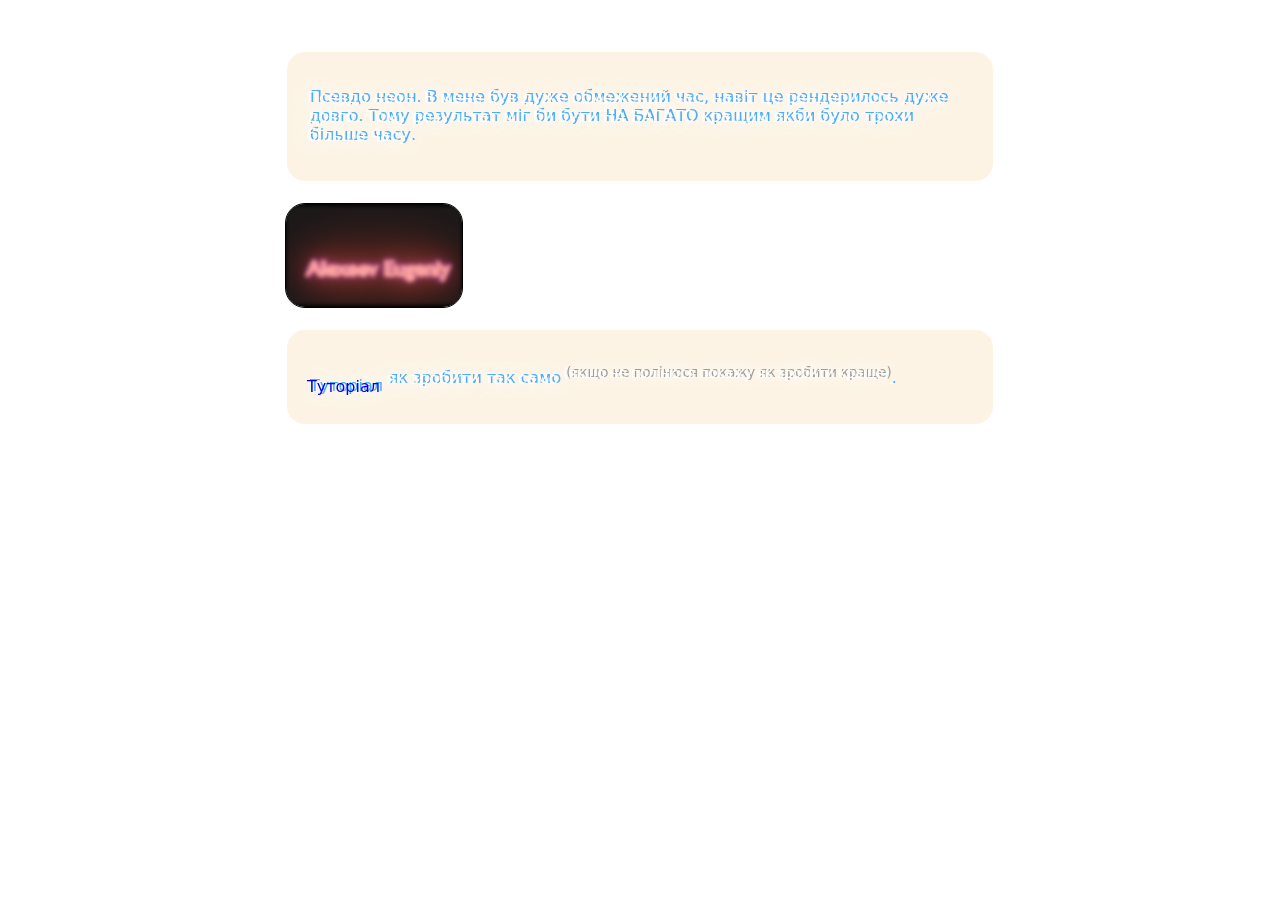
==== index.html @ afc08152 "little changes" ====
<!DOCTYPE html>
<html lang="uk">
<head>
    <meta charset="UTF-8">
    <meta name="viewport" content="width=device-width, initial-scale=1.0">
    <title>Blender</title>
    <link rel="stylesheet" href="grid.css">
    <link rel="stylesheet" href="style.css">
</head>
<body>
    <video id="alpha_video" autoplay muted loop class="background-video">
        <source src="./video/neon/Untitled.mov" type="video/mp4">
    </video>
    <div class="border-div ">
        <video id="video-container" autoplay muted loop class="border col-12">
            <source src="./video/neon/0001-0400.webm"  type="video/webm">
        </video>
                        
            <div id="content-for-text" class="content-for-text">
        
        
                <video autoplay muted loop class="background-video">
                    <source src="./video/neon/Untitled.mov" type="video/mp4">
                </video>
        
                <div class="text col-12">
                    <p>Псевдо неон. В мене був дуже обмежений час, навіт це рендерилось дуже довго. Тому результат міг би бути НА БАГАТО кращим якби було трохи більше часу.</p>
                </div>
                <div id="content" class="content col-3">
                    <div id="remove_class" class="video col-12 ">
                        <video id="video1" class="play_video" src="./video/neon/NeonMe.mov" muted></video>
                    </div>
                </div>
                <div class="text just-for-more-space col-12">
                    <a href="./NEON(pseudo. p.s. bad quality)/tutorial.html">Туторіал</a>
                    <p> як зробити так само <sup>(якщо не полінюся покажу як зробити краще)</sup>.</p>
                </div>
            </div>
        

    </div>
    <!-- <div class="container-gpt">
        <div class="video-container">
            <video id="video-container" class="video-with-alpha" autoplay muted loop>
                <source src="./path/to/your/video_with_alpha.webm" type="video/webm">
            </video>
        </div>
        <div class="other-content">
            <div class="block-1">
        
                <video id="alpha_video" autoplay muted loop class="background-video">
                    <source src="./video/neon/Untitled.mov" type="video/mp4">
                </video>
                <div id="mini-block" class="mini-block">
                    <video id="alpha_video" autoplay muted loop class="video-with-alpha col-12">
                            <source src="./video/neon/0001-0400.webm"  type="video/webm">
                        </video>
                    <div class="container">
                        
                        <div id="content-for-text" class="content-for-text">
                    
                    
                            <video autoplay muted loop class="background-video">
                                <source src="./video/neon/Untitled.mov" type="video/mp4">
                            </video>
                    
                            <div class="text col-12">
                                <p>Псевдо неон. В мене був дуже обмежений час, навіт це рендерилось дуже довго. Тому результат міг би бути НА БАГАТО кращим якби було трохи більше часу.</p>
                            </div>
                            <div id="content" class="content col-3">
                                <div id="remove_class" class="video col-12 ">
                                    <video id="video1" class="play_video" src="./video/neon/NeonMe.mov" muted></video>
                                </div>
                            </div>
                            <div class="text just-for-more-space col-12">
                                <a href="./NEON(pseudo. p.s. bad quality)/tutorial.html">Туторіал</a>
                                <p> як зробити так само <sup>(якщо не полінюся покажу як зробити краще)</sup>.</p>
                            </div>
                        </div>
                    
                    </div>
                </div>
            </div>
        </div>
    </div> -->
    

    <script src="./script.js"></script>
</body>
</html>
---- grid.css ----
body{
    margin:0px;
}
video{
    max-width: 100%;
}
img{
    max-width: 100%;
}
.container{
    width: 70%;
    margin: auto;
}
.row{
    display: flex;
    flex-wrap: wrap;
    margin-left: -10px;
    margin-right: -10px;
}
/* .row > *{
    padding-left: 10px;
    padding-right: 10px;
} */
*{
    /* padding та border не впливають на розмір єлемента(йдуть в середину) */
    box-sizing:border-box;
}
.col-1{
    width: calc(1*100%/12);
}
.col-2{
    width: calc(2*100%/12);
}
.col-3{
    width: calc(3*100%/12);
}
.col-4{
    width: calc(4*100%/12)
}
.col-5{
    width: calc(5*100%/12)
}
.col-6{
    width: calc(6*100%/12)
}
.col-7{
    width: calc(7*100%/12)
}
.col-8{
    width: calc(8*100%/12)
}
.col-9{
    width: calc(9*100%/12)
}
.col-10{
    width: calc(10*100%/12)
}
.col-11{
    width: calc(11*100%/12)
}
.col-12{
    width: calc(12*100%/12)
}
@media screen and (max-width: 600px) {
    .container{
        width: 100%;

    }
}
---- style.css ----
html{
    overflow-x: hidden;
}
body{
    max-height: 100%;
    overflow:auto;
    overflow-x: hidden;
    position: relative;
    background-repeat: no-repeat;
    background-size: cover;
}
body > .background-video{
    height: 120%;
    filter: blur(20px);

}
.mini-block{
    position: relative;
}
.content-for-text {
    display: block;
    height: auto;
    overflow: hidden;
    
}

.background-video {
    position: absolute;
    top: 50%;
    left: 50%;
    width: 100%;
    height: 100%;
    object-fit: cover;
    transform: translate(-50%, -50%);
    z-index: -1; /* Помещает видео за контент */
}
.container{
    backdrop-filter: blur(10px);
}
header{
    margin: 100px;
}

.play_video{
    pointer-events: none;
    height: 100%;
    filter: blur(2px);
    transition: all 0.4s;
}
/* video:hover{ */
/* } */

/* .content-for-text{
    z-index: 10;
    box-shadow: 3px -1px 20px 6px #ffffff, inset -2px -2px 20px 8px #944141, 0px 1px 2px #0027ff; */
    /* padding: 20px; */
    /* border-radius: 0px; */
    /* border: 2px saddlebrown solid; */
    /* height: 1000px;
}  */
.text{
    text-shadow: 3px -1px 0px #49acfe, 1px 0px 20px white, 1px 0px 16px rgb(255, 255, 255);   
    color: white;
    font-family: system-ui, -apple-system, BlinkMacSystemFont, 'Segoe UI', Roboto, Oxygen, Ubuntu, Cantarell, 'Open Sans', 'Helvetica Neue', sans-serif;
    padding: 20px;
    backdrop-filter: blur(4px);
    background-color: rgba(245, 222, 179, 0.349);
    /* font-size:; */
    display: flex;
    border: 2px white solid;
    border-radius: 20px;
    position: relative;
    z-index: 10;
}
.content{
    box-shadow: inset 0px 0px 10px 15px black;    
    margin-top: 20px;
    display: flex;
    height: auto;
    border-radius: 20px;
    overflow: hidden;
    border: 1px black solid;
    z-index: 100;
    position: relative;
    
}
.content:hover{
    box-shadow: inset 0px 0px 10px 0px rgba(0, 0, 0, 0);
    border: 1px rgba(0, 0, 0, 0) solid;
    overflow:visible;
    /* backdrop-filter: opacity(100%); */
}
.video{
    /* position: absolute; */
    /* box-shadow: 0px 0px 10px red; */
    /* border: 1px red solid; */
    transition: all .2s ease-in;
    z-index: 1;

}
.content:hover .video{
    
    transform: translate(150%, 0%);
}

.content:hover .play_video{
    filter: blur(0px);
    transform: scale(2.5,2.5);
}
.text > a{
    z-index: 100;
    padding-top: 27px;
    padding-right: 6px;
}
.just-for-more-space{
    margin-top: 20px;
}
a{

    text-decoration: none;
}
sup{
    filter: grayscale(100%);
}

@media screen and (max-width: 1000px) {
    /* .text{
        font-size: 20px; */
    .text > a{
        padding-top: 24px;
        padding-right: 6px;
    }
}
@media screen and (max-width: 600px) {
    .content-for-text{
        padding: 0;
    }
}
/* .block-1{
    position: relative;
    padding:50px;
}
.container-gpt {
    position: relative;
    width: 100%;
    height: 100%;
}

.video-container {
    position: absolute;
    top: 50%;
    left: 50%;
    transform: translate(-50%, 50%);
    display: flex;
    justify-content: center;
    align-items: center;
    width: 100%;
    height: 100%;
    pointer-events: none; /* Чтобы не мешало остальным дивам 
} */

/* .video-with-alpha {
    transform: scale(100%);
    /* margin-top: -79px; */

    /* top: -150px; 
    position: absolute;
    box-sizing: border-box;
    width: 1200px;
    max-width: 100%;
    max-height: 100%;
    width: auto;
    
    z-index: 10;
}

.other-content {
    position: relative;
    /* z-index: 1; 
    pointer-events: auto;
} */
.border-div{
    margin: auto;
    margin-top: 50px;
    /* display: flex; */
    width: 710px;
    height: 398px;
    /* max-width: 80%; */
    position: relative;
    margin-bottom: 40px;

}
.border{
    top: 0px;

    transform: scale(1.478, 1.4);
    max-width: 100%;

    z-index: 1;
    position: absolute;
}
@media screen and (max-width: 1000px){
    #video-container{
        display: none;
    }
    .border-div{
        height: 663px;
    }
    .border{
        top: 132px;
        transform: scale(1.478, 2.32);
    }
}
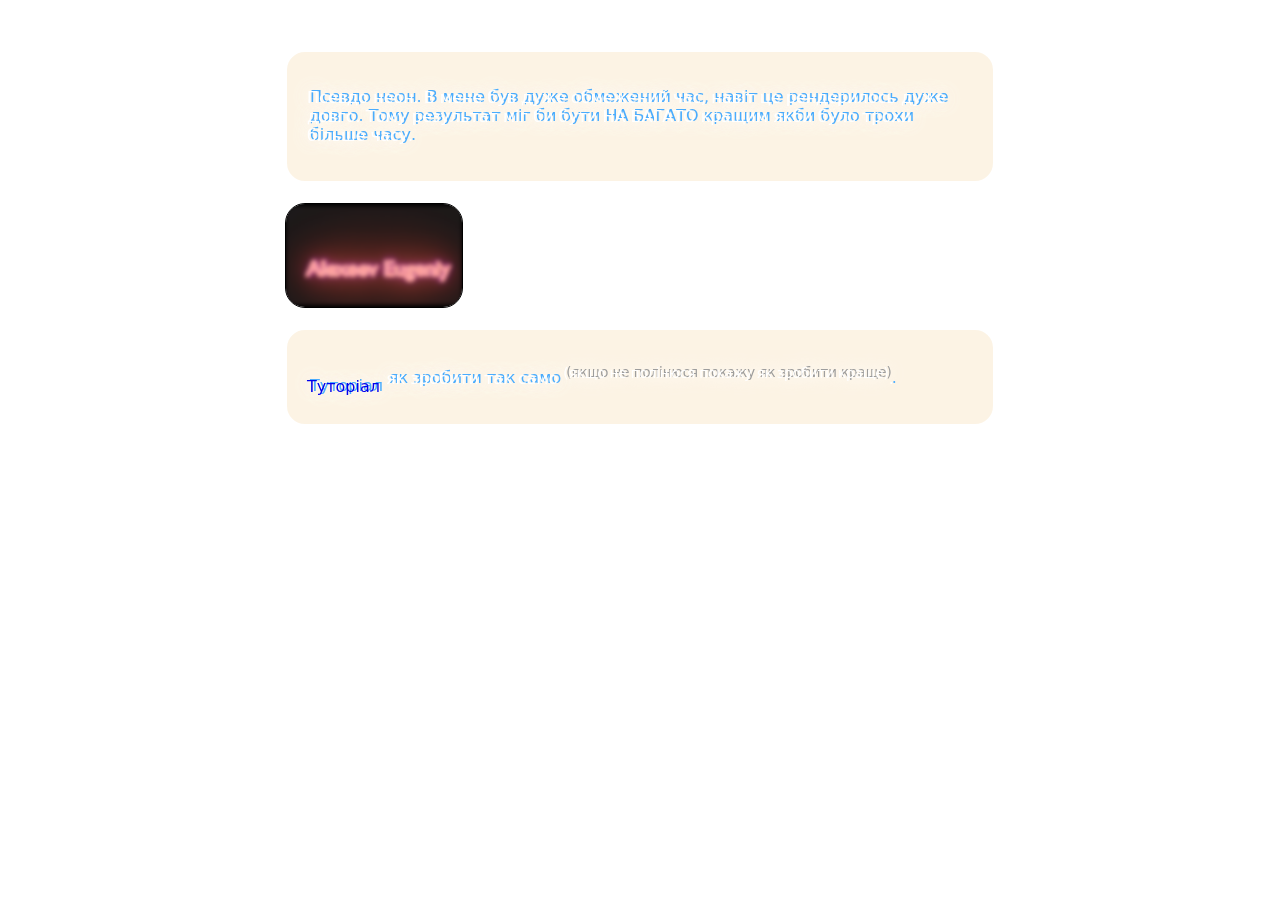
==== commit 18f54dd3: "little changes" ====
--- a/index.html
+++ b/index.html
@@ -8,7 +8,7 @@
     <link rel="stylesheet" href="style.css">
 </head>
 <body>
-    <video id="alpha_video" autoplay muted loop class="background-video">
+    <video id="alpha_video" autoplay muted loop class="background-video col-12">
         <source src="./video/neon/Untitled.mov" type="video/mp4">
     </video>
     <div class="border-div ">
--- a/style.css
+++ b/style.css
@@ -1,10 +1,6 @@
-html{
-    overflow-x: hidden;
-}
+
 body{
     max-height: 100%;
-    overflow:auto;
-    overflow-x: hidden;
     position: relative;
     background-repeat: no-repeat;
     background-size: cover;
@@ -136,6 +132,15 @@
         padding: 0;
     }
 }
+@media screen and (max-width: 710px){
+    #alpha_video{
+        position: absolute;
+        width: 100%;
+    }
+}
+@midia screen and (min-width: 1300px){
+    
+}
 /* .block-1{
     position: relative;
     padding:50px;
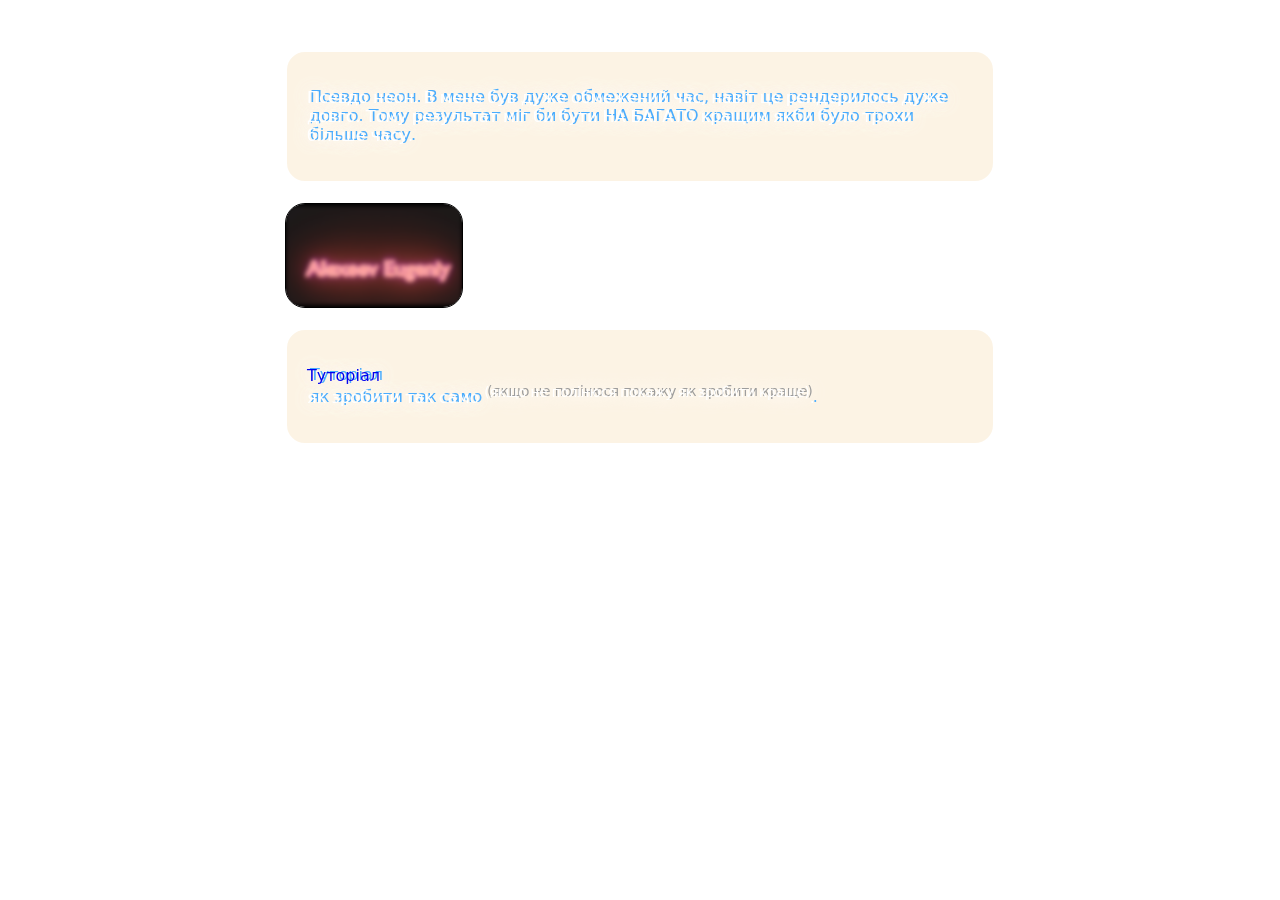
==== commit 16be2c68: "little changes" ====
--- a/index.html
+++ b/index.html
@@ -8,36 +8,41 @@
     <link rel="stylesheet" href="style.css">
 </head>
 <body>
-    <video id="alpha_video" autoplay muted loop class="background-video col-12">
-        <source src="./video/neon/Untitled.mov" type="video/mp4">
-    </video>
-    <div class="border-div ">
-        <video id="video-container" autoplay muted loop class="border col-12">
-            <source src="./video/neon/0001-0400.webm"  type="video/webm">
+    <div class="block-1">
+        <video id="alpha_video" autoplay muted loop class="background-video col-12">
+            <source src="./video/neon/Untitled.mov" type="video/mp4">
         </video>
-                        
-            <div id="content-for-text" class="content-for-text">
+        <div class="border-div ">
+            <video id="video-container" autoplay muted loop class="border col-12">
+                <source src="./video/neon/0001-0400.webm"  type="video/webm">
+            </video>
+        
+                <div id="content-for-text" class="content-for-text">
         
         
-                <video autoplay muted loop class="background-video">
-                    <source src="./video/neon/Untitled.mov" type="video/mp4">
-                </video>
+                    <video autoplay muted loop class="background-video">
+                        <source src="./video/neon/Untitled.mov" type="video/mp4">
+                    </video>
         
-                <div class="text col-12">
-                    <p>Псевдо неон. В мене був дуже обмежений час, навіт це рендерилось дуже довго. Тому результат міг би бути НА БАГАТО кращим якби було трохи більше часу.</p>
-                </div>
-                <div id="content" class="content col-3">
-                    <div id="remove_class" class="video col-12 ">
-                        <video id="video1" class="play_video" src="./video/neon/NeonMe.mov" muted></video>
+                    <div class="text col-12">
+                        <p>Псевдо неон. В мене був дуже обмежений час, навіт це рендерилось дуже довго. Тому результат міг би бути НА БАГАТО кращим якби було трохи більше часу.</p>
+                    </div>
+                    <div id="content" class="content col-3">
+                        <div id="remove_class" class="video col-12 ">
+                            <video id="video1" class="play_video" src="./video/neon/NeonMe.mov" muted></video>
+                        </div>
+                    </div>
+                    <div class="text just-for-more-space col-12">
+        
+                        <p><a href="./NEON(pseudo. p.s. bad quality)/tutorial.html">Туторіал</a> як зробити так само <sup>(якщо не полінюся покажу як зробити краще)</sup>.</p>
                     </div>
                 </div>
-                <div class="text just-for-more-space col-12">
-                    <a href="./NEON(pseudo. p.s. bad quality)/tutorial.html">Туторіал</a>
-                    <p> як зробити так само <sup>(якщо не полінюся покажу як зробити краще)</sup>.</p>
-                </div>
-            </div>
+        </div>
+    </div>
+    <div class="block-2">
+        <div>
         
-
+        </div>
     </div>
     <!-- <div class="container-gpt">
         <div class="video-container">
--- a/style.css
+++ b/style.css
@@ -5,8 +5,8 @@
     background-repeat: no-repeat;
     background-size: cover;
 }
-body > .background-video{
-    height: 120%;
+.block-1 > .background-video{
+    height: 200%;
     filter: blur(20px);
 
 }
@@ -98,14 +98,18 @@
     
     transform: translate(150%, 0%);
 }
-
+.content:hover .text{
+    z-index: 1;
+}
 .content:hover .play_video{
     filter: blur(0px);
     transform: scale(2.5,2.5);
 }
-.text > a{
+p > a{
     z-index: 100;
-    padding-top: 27px;
+    display: flex;
+    align-items: center;
+    /* padding-top: 27px; */
     padding-right: 6px;
 }
 .just-for-more-space{
@@ -138,9 +142,7 @@
         width: 100%;
     }
 }
-@midia screen and (min-width: 1300px){
-    
-}
+
 /* .block-1{
     position: relative;
     padding:50px;
@@ -185,6 +187,7 @@
     pointer-events: auto;
 } */
 .border-div{
+
     margin: auto;
     margin-top: 50px;
     /* display: flex; */
@@ -215,4 +218,13 @@
         top: 132px;
         transform: scale(1.478, 2.32);
     }
+}
+@media screen and (min-width: 1400px){
+    .border-div{
+        width: 1100px;
+        height:620px;
+    }
+    .text{
+        font-size: 30px;
+    }
 }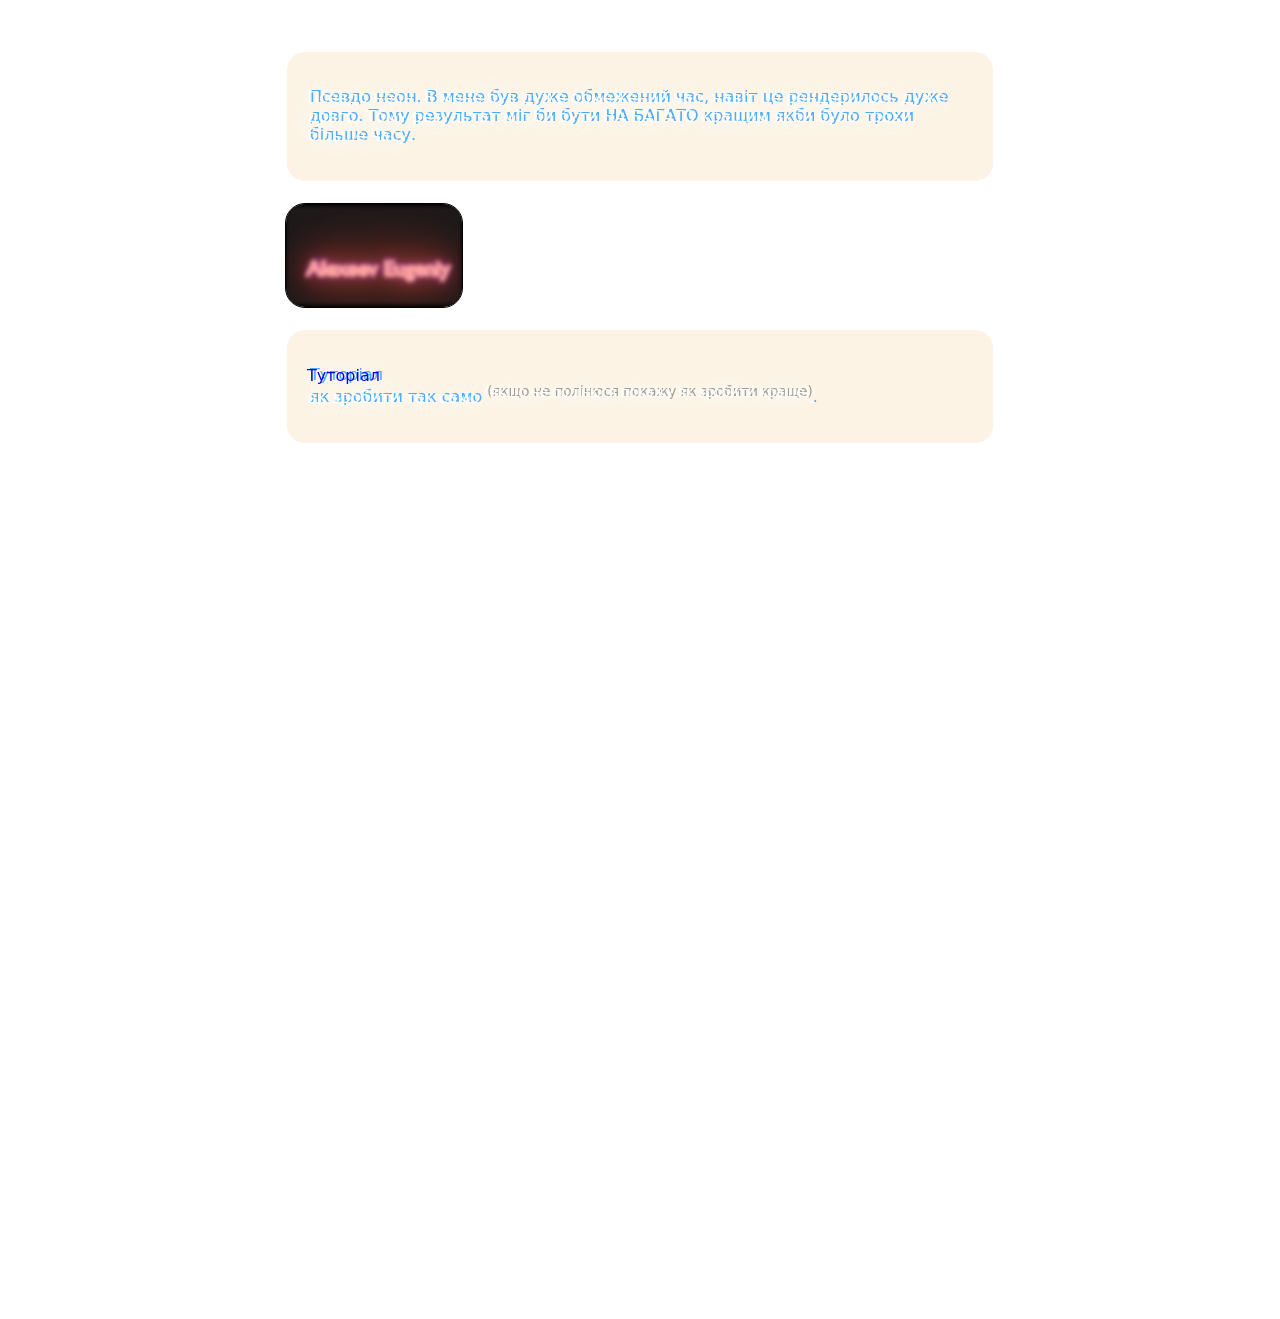
==== commit f90501c1: "excelent:3" ====
--- a/index.html
+++ b/index.html
@@ -40,8 +40,10 @@
         </div>
     </div>
     <div class="block-2">
-        <div>
-        
+        <div class="border-div ">
+            <video id="video-container2" autoplay muted loop class="border col-12">
+                <source src="./video/neon/untitled2.png0001-0400.webm"  type="video/webm">
+            </video>
         </div>
     </div>
     <!-- <div class="container-gpt">
--- a/style.css
+++ b/style.css
@@ -227,4 +227,7 @@
     .text{
         font-size: 30px;
     }
+}
+.block-2{
+    position: relative;
 }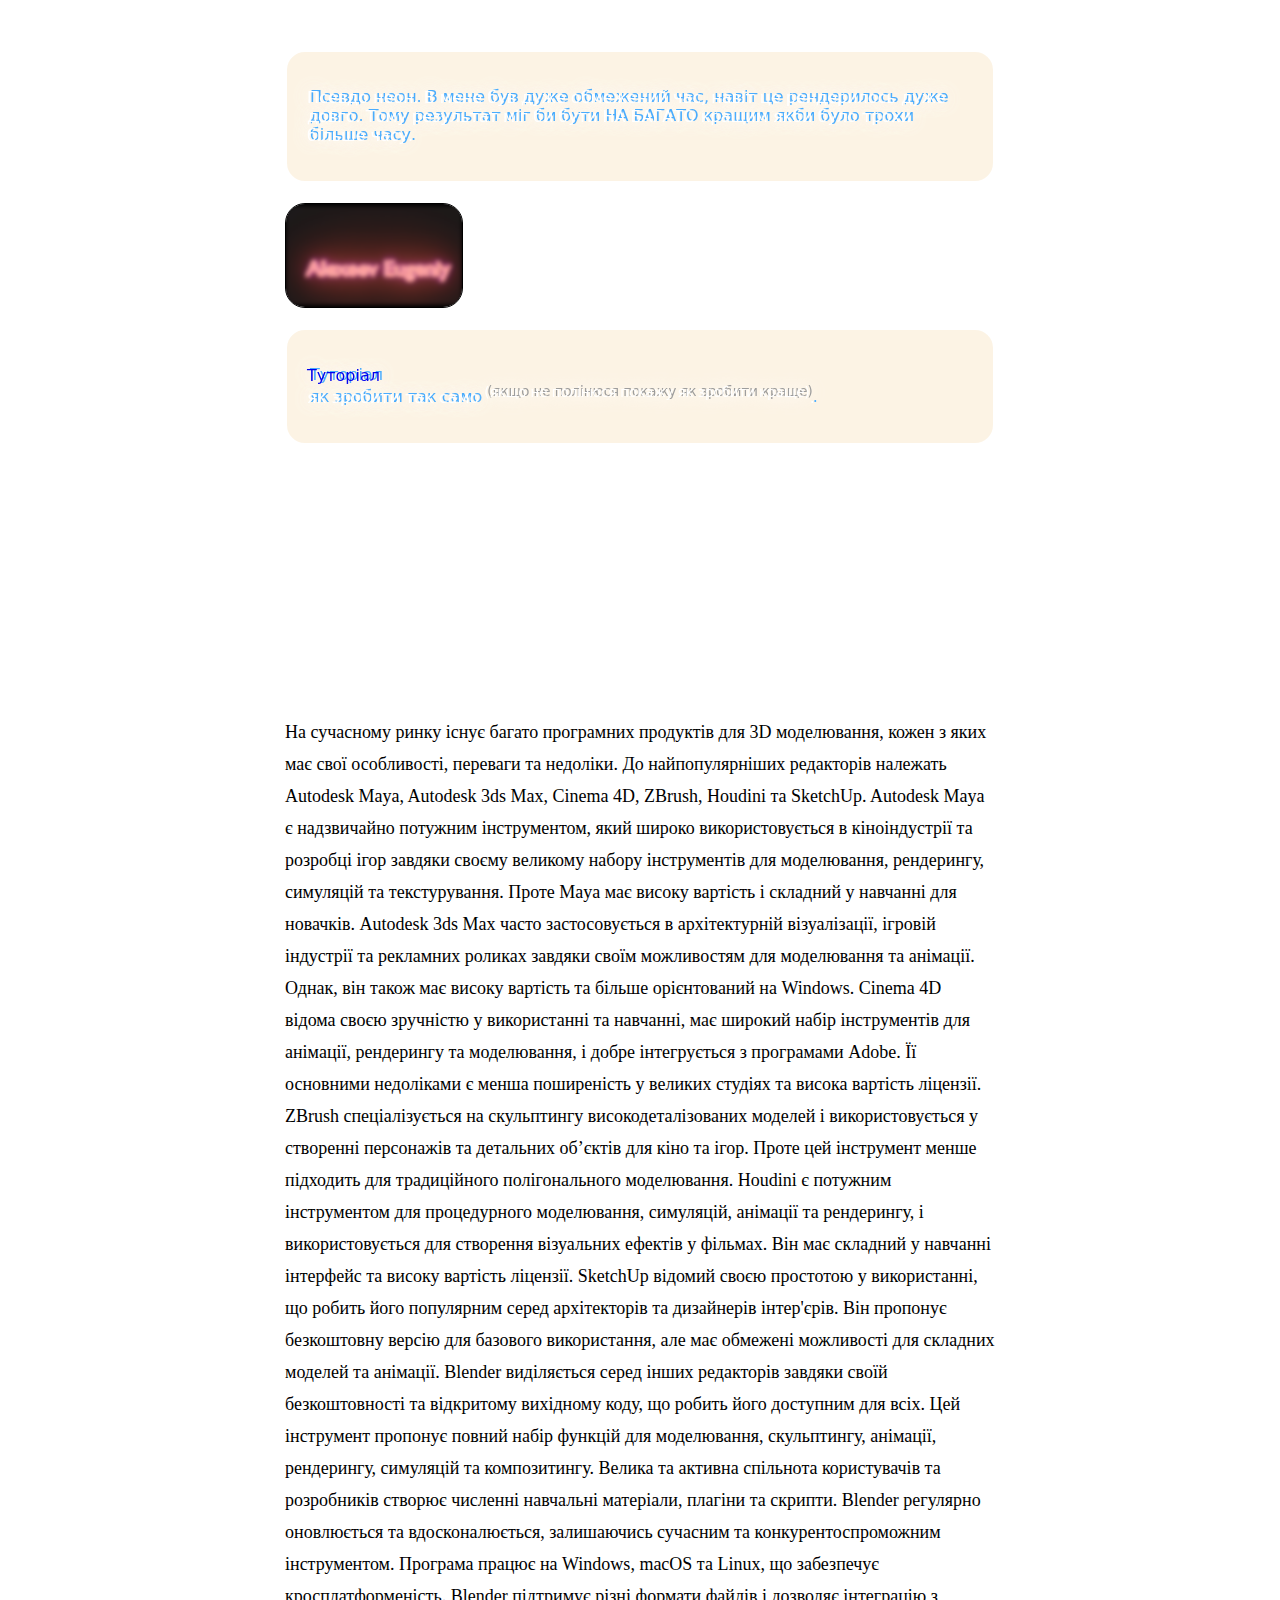
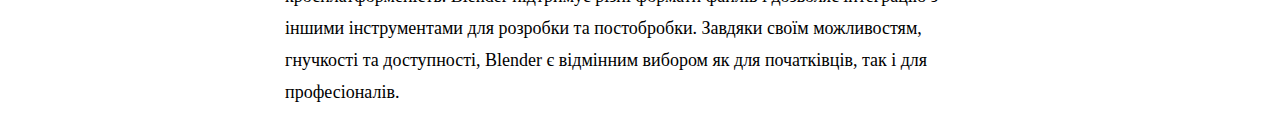
==== commit 9a8dc690: "not bad" ====
--- a/index.html
+++ b/index.html
@@ -4,19 +4,20 @@
     <meta charset="UTF-8">
     <meta name="viewport" content="width=device-width, initial-scale=1.0">
     <title>Blender</title>
+    <link rel="stylesheet" href="https://cdnjs.cloudflare.com/ajax/libs/font-awesome/6.5.2/css/all.min.css" integrity="sha512-SnH5WK+bZxgPHs44uWIX+LLJAJ9/2PkPKZ5QiAj6Ta86w+fsb2TkcmfRyVX3pBnMFcV7oQPJkl9QevSCWr3W6A==" crossorigin="anonymous" referrerpolicy="no-referrer" />
     <link rel="stylesheet" href="grid.css">
     <link rel="stylesheet" href="style.css">
 </head>
 <body>
     <div class="block-1">
-        <video id="alpha_video" autoplay muted loop class="background-video col-12">
+        <video id="alpha_video" autoplay muted loop class="background-video ">
             <source src="./video/neon/Untitled.mov" type="video/mp4">
         </video>
         <div class="border-div ">
             <video id="video-container" autoplay muted loop class="border col-12">
                 <source src="./video/neon/0001-0400.webm"  type="video/webm">
             </video>
-        
+            
                 <div id="content-for-text" class="content-for-text">
         
         
@@ -41,10 +42,25 @@
     </div>
     <div class="block-2">
         <div class="border-div ">
-            <video id="video-container2" autoplay muted loop class="border col-12">
+            <div class="content_text">
+                <p class="paragraph2">На сучасному ринку існує багато програмних продуктів для 3D моделювання, кожен з яких має свої особливості, переваги та недоліки. До найпопулярніших редакторів належать Autodesk Maya, Autodesk 3ds Max, Cinema 4D, ZBrush, Houdini та SketchUp. Autodesk Maya є надзвичайно потужним інструментом, який широко використовується в кіноіндустрії та розробці ігор завдяки своєму великому набору інструментів для моделювання, рендерингу, симуляцій та текстурування. Проте Maya має високу вартість і складний у навчанні для новачків.
+    
+                    Autodesk 3ds Max часто застосовується в архітектурній візуалізації, ігровій індустрії та рекламних роликах завдяки своїм можливостям для моделювання та анімації. Однак, він також має високу вартість та більше орієнтований на Windows. Cinema 4D відома своєю зручністю у використанні та навчанні, має широкий набір інструментів для анімації, рендерингу та моделювання, і добре інтегрується з програмами Adobe. Її основними недоліками є менша поширеність у великих студіях та висока вартість ліцензії.
+                    
+                    ZBrush спеціалізується на скульптингу високодеталізованих моделей і використовується у створенні персонажів та детальних об’єктів для кіно та ігор. Проте цей інструмент менше підходить для традиційного полігонального моделювання. Houdini є потужним інструментом для процедурного моделювання, симуляцій, анімації та рендерингу, і використовується для створення візуальних ефектів у фільмах. Він має складний у навчанні інтерфейс та високу вартість ліцензії.
+                    
+                    SketchUp відомий своєю простотою у використанні, що робить його популярним серед архітекторів та дизайнерів інтер'єрів. Він пропонує безкоштовну версію для базового використання, але має обмежені можливості для складних моделей та анімації.
+                    
+                    Blender виділяється серед інших редакторів завдяки своїй безкоштовності та відкритому вихідному коду, що робить його доступним для всіх. Цей інструмент пропонує повний набір функцій для моделювання, скульптингу, анімації, рендерингу, симуляцій та композитингу. Велика та активна спільнота користувачів та розробників створює численні навчальні матеріали, плагіни та скрипти. Blender регулярно оновлюється та вдосконалюється, залишаючись сучасним та конкурентоспроможним інструментом. Програма працює на Windows, macOS та Linux, що забезпечує кросплатформеність. Blender підтримує різні формати файлів і дозволяє інтеграцію з іншими інструментами для розробки та постобробки. Завдяки своїм можливостям, гнучкості та доступності, Blender є відмінним вибором як для початківців, так і для професіоналів.</p>
+            </div>
+            <video id="video-container2" autoplay muted loop class="border2">
                 <source src="./video/neon/untitled2.png0001-0400.webm"  type="video/webm">
             </video>
         </div>
+        
+    </div>
+    <div id="icon_pause" class="icon_pause">
+        <i class="fa-solid fa-circle-play"></i>
     </div>
     <!-- <div class="container-gpt">
         <div class="video-container">
--- a/style.css
+++ b/style.css
@@ -6,7 +6,7 @@
     background-size: cover;
 }
 .block-1 > .background-video{
-    height: 200%;
+    height: 130%;
     filter: blur(20px);
 
 }
@@ -95,6 +95,7 @@
 
 }
 .content:hover .video{
+    /* z-index: 100; */
     
     transform: translate(150%, 0%);
 }
@@ -186,8 +187,12 @@
     /* z-index: 1; 
     pointer-events: auto;
 } */
+.block-1{
+    max-width: 100%;
+    display: inline;
+}
 .border-div{
-
+    
     margin: auto;
     margin-top: 50px;
     /* display: flex; */
@@ -201,7 +206,7 @@
 .border{
     top: 0px;
 
-    transform: scale(1.478, 1.4);
+    transform: scale(1.475, 1.4);
     max-width: 100%;
 
     z-index: 1;
@@ -229,5 +234,37 @@
     }
 }
 .block-2{
-    position: relative;
+    /* border: 1px white solid;
+    backdrop-filter: blur(20px); */
+    margin-top: 250px;
+    position: relative;
+}
+.border2{
+    left: 20px;
+    top: 0px;
+    max-width: 100%;
+    transform: scale(1.32, 1.4);
+
+    z-index: 1;
+    position: absolute;
+}
+.content_text{
+    padding: 10px, 20px,;
+    max-width: 100%;
+    display: flex;
+}
+.paragraph2{
+    line-height: 32px;
+    font-size: large;
+}
+.icon_pause{
+    color: wheat;
+    font-size: calc(12*100%/3);
+    position: fixed;
+    bottom: 30px;
+    right: 80px;
+}
+.icon_pause:hover{
+    cursor: pointer;
+    color: #49acfe;
 }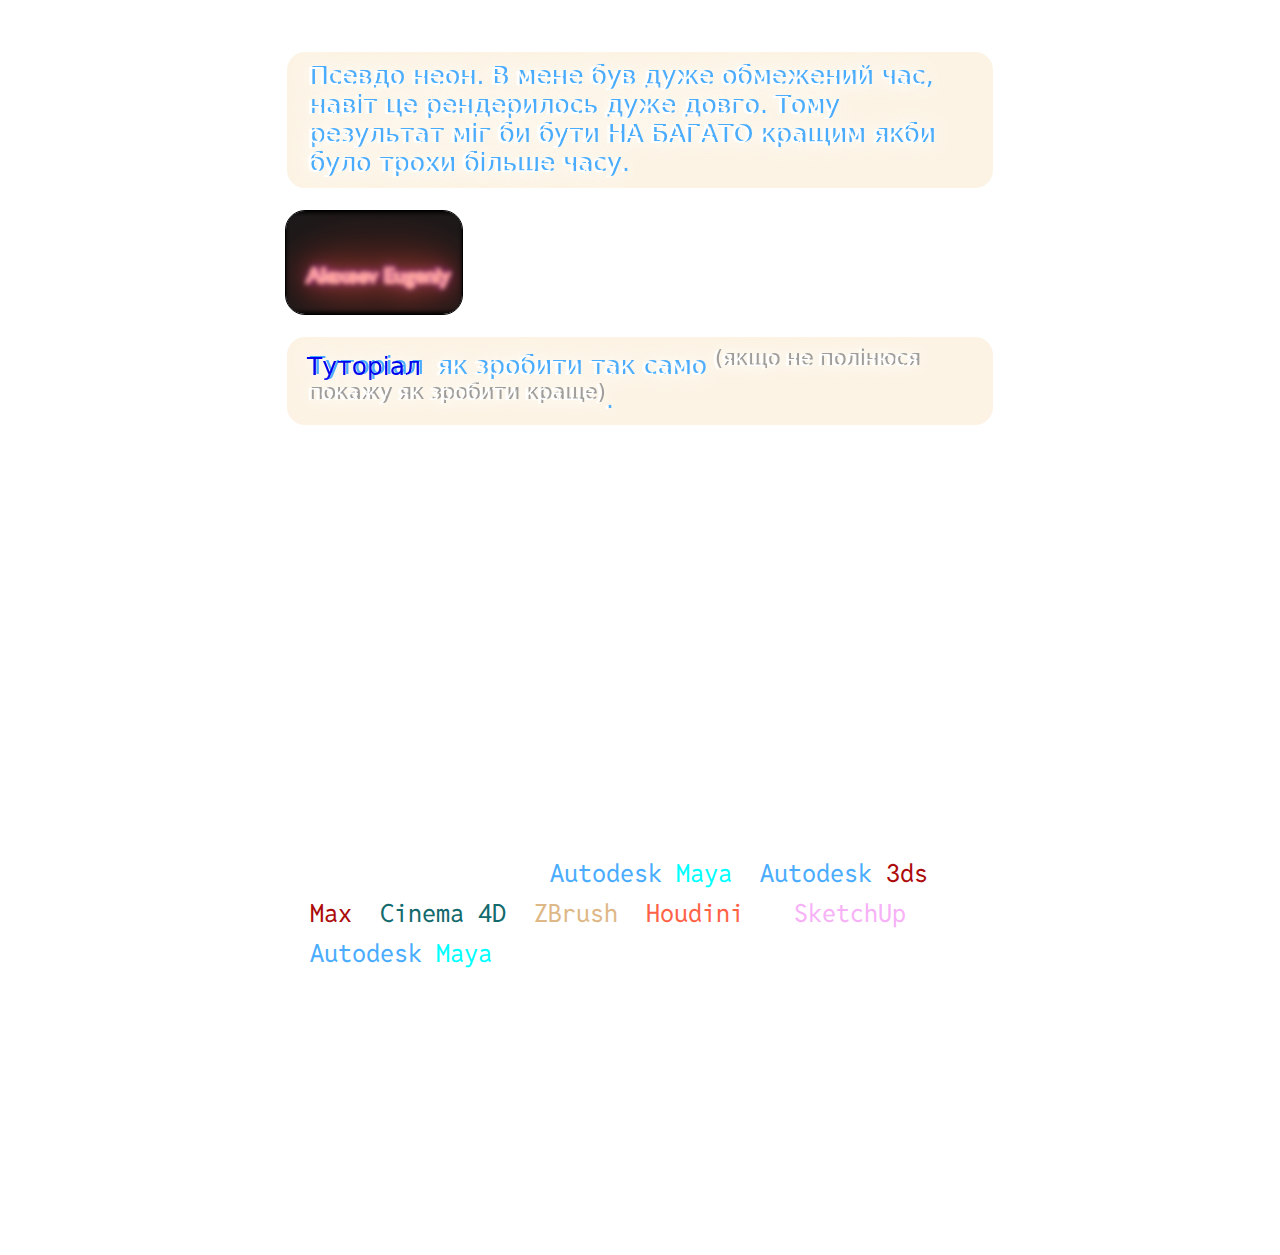
==== commit 594ee3c6: "ready maybe" ====
--- a/index.html
+++ b/index.html
@@ -4,6 +4,9 @@
     <meta charset="UTF-8">
     <meta name="viewport" content="width=device-width, initial-scale=1.0">
     <title>Blender</title>
+    <link rel="preconnect" href="https://fonts.googleapis.com">
+<link rel="preconnect" href="https://fonts.gstatic.com" crossorigin>
+<link href="https://fonts.googleapis.com/css2?family=Reddit+Mono:wght@600&display=swap" rel="stylesheet">
     <link rel="stylesheet" href="https://cdnjs.cloudflare.com/ajax/libs/font-awesome/6.5.2/css/all.min.css" integrity="sha512-SnH5WK+bZxgPHs44uWIX+LLJAJ9/2PkPKZ5QiAj6Ta86w+fsb2TkcmfRyVX3pBnMFcV7oQPJkl9QevSCWr3W6A==" crossorigin="anonymous" referrerpolicy="no-referrer" />
     <link rel="stylesheet" href="grid.css">
     <link rel="stylesheet" href="style.css">
@@ -13,7 +16,7 @@
         <video id="alpha_video" autoplay muted loop class="background-video ">
             <source src="./video/neon/Untitled.mov" type="video/mp4">
         </video>
-        <div class="border-div ">
+        <div id="del_div2" class="border-div ">
             <video id="video-container" autoplay muted loop class="border col-12">
                 <source src="./video/neon/0001-0400.webm"  type="video/webm">
             </video>
@@ -34,24 +37,24 @@
                         </div>
                     </div>
                     <div class="text just-for-more-space col-12">
-        
-                        <p><a href="./NEON(pseudo. p.s. bad quality)/tutorial.html">Туторіал</a> як зробити так само <sup>(якщо не полінюся покажу як зробити краще)</sup>.</p>
+                        <p><a class="tutorial" href="./NEON/tutorial.html">Туторіал</a>  як зробити так само <sup>(якщо не полінюся покажу як зробити краще)</sup>.</p>
                     </div>
                 </div>
         </div>
     </div>
     <div class="block-2">
-        <div class="border-div ">
+        <div id="del_div" class="border-div2">
             <div class="content_text">
-                <p class="paragraph2">На сучасному ринку існує багато програмних продуктів для 3D моделювання, кожен з яких має свої особливості, переваги та недоліки. До найпопулярніших редакторів належать Autodesk Maya, Autodesk 3ds Max, Cinema 4D, ZBrush, Houdini та SketchUp. Autodesk Maya є надзвичайно потужним інструментом, який широко використовується в кіноіндустрії та розробці ігор завдяки своєму великому набору інструментів для моделювання, рендерингу, симуляцій та текстурування. Проте Maya має високу вартість і складний у навчанні для новачків.
+                <p class="paragraph2">На сучасному ринку існує багато програмних продуктів для 3D моделювання, кожен з яких має свої особливості, переваги та недоліки. До найпопулярніших редакторів належать <span class="autodesk">Autodesk</span> <span class="maya">Maya</span>, <span class="autodesk">Autodesk</span> <span class="max">3ds Max</span>, <span class="cinema">Cinema 4D</span>, <span class="brush">ZBrush</span>, <span class="houdini">Houdini</span> та <span class="sketch">SketchUp</span>. <span class="autodesk">Autodesk</span> <span class="maya">Maya</span> є надзвичайно потужним інструментом, який широко використовується в кіноіндустрії та розробці ігор завдяки своєму великому набору інструментів для моделювання, рендерингу, симуляцій та текстурування. Проте <span class="maya">Maya</span> має високу вартість і складний у навчанні для новачків.
     
-                    Autodesk 3ds Max часто застосовується в архітектурній візуалізації, ігровій індустрії та рекламних роликах завдяки своїм можливостям для моделювання та анімації. Однак, він також має високу вартість та більше орієнтований на Windows. Cinema 4D відома своєю зручністю у використанні та навчанні, має широкий набір інструментів для анімації, рендерингу та моделювання, і добре інтегрується з програмами Adobe. Її основними недоліками є менша поширеність у великих студіях та висока вартість ліцензії.
+                    <span class="autodesk">Autodesk</span> <span class="max">3ds Max</span> часто застосовується в архітектурній візуалізації, ігровій індустрії та рекламних роликах завдяки своїм можливостям для моделювання та анімації. Однак, він також має високу вартість та більше орієнтований на Windows. <span class="cinema">Cinema 4D</span> відома своєю зручністю у використанні та навчанні, має широкий набір інструментів для анімації, рендерингу та моделювання, і добре інтегрується з програмами Adobe. Її основними недоліками є менша поширеність у великих студіях та висока вартість ліцензії.
                     
-                    ZBrush спеціалізується на скульптингу високодеталізованих моделей і використовується у створенні персонажів та детальних об’єктів для кіно та ігор. Проте цей інструмент менше підходить для традиційного полігонального моделювання. Houdini є потужним інструментом для процедурного моделювання, симуляцій, анімації та рендерингу, і використовується для створення візуальних ефектів у фільмах. Він має складний у навчанні інтерфейс та високу вартість ліцензії.
+                    <span class="brush">ZBrush</span> спеціалізується на скульптингу високодеталізованих моделей і використовується у створенні персонажів та детальних об’єктів для кіно та ігор. Проте цей інструмент менше підходить для традиційного полігонального моделювання. <span class="houdini">Houdini</span> є потужним інструментом для процедурного моделювання, симуляцій, анімації та рендерингу, і використовується для створення візуальних ефектів у фільмах. Він має складний у навчанні інтерфейс та високу вартість ліцензії.
                     
-                    SketchUp відомий своєю простотою у використанні, що робить його популярним серед архітекторів та дизайнерів інтер'єрів. Він пропонує безкоштовну версію для базового використання, але має обмежені можливості для складних моделей та анімації.
+                    <span class="sketch">SketchUp</span> відомий своєю простотою у використанні, що робить його популярним серед архітекторів та дизайнерів інтер'єрів. Він пропонує безкоштовну версію для базового використання, але має обмежені можливості для складних моделей та анімації.
                     
-                    Blender виділяється серед інших редакторів завдяки своїй безкоштовності та відкритому вихідному коду, що робить його доступним для всіх. Цей інструмент пропонує повний набір функцій для моделювання, скульптингу, анімації, рендерингу, симуляцій та композитингу. Велика та активна спільнота користувачів та розробників створює численні навчальні матеріали, плагіни та скрипти. Blender регулярно оновлюється та вдосконалюється, залишаючись сучасним та конкурентоспроможним інструментом. Програма працює на Windows, macOS та Linux, що забезпечує кросплатформеність. Blender підтримує різні формати файлів і дозволяє інтеграцію з іншими інструментами для розробки та постобробки. Завдяки своїм можливостям, гнучкості та доступності, Blender є відмінним вибором як для початківців, так і для професіоналів.</p>
+                    <span class="blender">Blender</span> виділяється серед інших редакторів завдяки своїй безкоштовності та відкритому вихідному коду, що робить його доступним для всіх. Цей інструмент пропонує повний набір функцій для моделювання, скульптингу, анімації, рендерингу, симуляцій та композитингу. Велика та активна спільнота користувачів та розробників створює численні навчальні матеріали, плагіни та скрипти. <span class="blender">Blender</span> регулярно оновлюється та вдосконалюється, залишаючись сучасним та конкурентоспроможним інструментом. Програма працює на Windows, macOS та Linux, що забезпечує кросплатформеність. <span class="blender">Blender</span> підтримує різні формати файлів і дозволяє інтеграцію з іншими інструментами для розробки та постобробки. Завдяки своїм можливостям, гнучкості та доступності, <span class="blender">Blender</span> є відмінним вибором як для початківців, так і для професіоналів.
+                </p>
             </div>
             <video id="video-container2" autoplay muted loop class="border2">
                 <source src="./video/neon/untitled2.png0001-0400.webm"  type="video/webm">
--- a/style.css
+++ b/style.css
@@ -6,6 +6,7 @@
     background-size: cover;
 }
 .block-1 > .background-video{
+    max-width: 100%;
     height: 130%;
     filter: blur(20px);
 
@@ -33,9 +34,7 @@
 .container{
     backdrop-filter: blur(10px);
 }
-header{
-    margin: 100px;
-}
+
 
 .play_video{
     pointer-events: none;
@@ -58,16 +57,17 @@
     text-shadow: 3px -1px 0px #49acfe, 1px 0px 20px white, 1px 0px 16px rgb(255, 255, 255);   
     color: white;
     font-family: system-ui, -apple-system, BlinkMacSystemFont, 'Segoe UI', Roboto, Oxygen, Ubuntu, Cantarell, 'Open Sans', 'Helvetica Neue', sans-serif;
-    padding: 20px;
+    padding: 10px 20px;
     backdrop-filter: blur(4px);
     background-color: rgba(245, 222, 179, 0.349);
-    /* font-size:; */
+    font-size: 25px;
     display: flex;
     border: 2px white solid;
     border-radius: 20px;
     position: relative;
     z-index: 10;
 }
+
 .content{
     box-shadow: inset 0px 0px 10px 15px black;    
     margin-top: 20px;
@@ -106,9 +106,9 @@
     filter: blur(0px);
     transform: scale(2.5,2.5);
 }
-p > a{
+.tutorial{
     z-index: 100;
-    display: flex;
+    display: inline;
     align-items: center;
     /* padding-top: 27px; */
     padding-right: 6px;
@@ -124,25 +124,7 @@
     filter: grayscale(100%);
 }
 
-@media screen and (max-width: 1000px) {
-    /* .text{
-        font-size: 20px; */
-    .text > a{
-        padding-top: 24px;
-        padding-right: 6px;
-    }
-}
-@media screen and (max-width: 600px) {
-    .content-for-text{
-        padding: 0;
-    }
-}
-@media screen and (max-width: 710px){
-    #alpha_video{
-        position: absolute;
-        width: 100%;
-    }
-}
+
 
 /* .block-1{
     position: relative;
@@ -187,10 +169,7 @@
     /* z-index: 1; 
     pointer-events: auto;
 } */
-.block-1{
-    max-width: 100%;
-    display: inline;
-}
+
 .border-div{
     
     margin: auto;
@@ -201,8 +180,19 @@
     /* max-width: 80%; */
     position: relative;
     margin-bottom: 40px;
-
-}
+}
+.border-div2{
+    margin: auto;
+    margin-top: 50px;
+    /* display: flex; */
+    width: 710px;
+    /* height: 398px; */
+    /* max-width: 80%; */
+    position: relative;
+    margin-bottom: 40px;
+
+}
+
 .border{
     top: 0px;
 
@@ -212,52 +202,55 @@
     z-index: 1;
     position: absolute;
 }
-@media screen and (max-width: 1000px){
-    #video-container{
-        display: none;
-    }
-    .border-div{
-        height: 663px;
-    }
-    .border{
-        top: 132px;
-        transform: scale(1.478, 2.32);
-    }
-}
-@media screen and (min-width: 1400px){
-    .border-div{
-        width: 1100px;
-        height:620px;
-    }
-    .text{
-        font-size: 30px;
-    }
-}
+
 .block-2{
     /* border: 1px white solid;
     backdrop-filter: blur(20px); */
+    margin: auto;
     margin-top: 250px;
     position: relative;
 }
+
 .border2{
     left: 20px;
     top: 0px;
+
+
     max-width: 100%;
     transform: scale(1.32, 1.4);
-
     z-index: 1;
     position: absolute;
 }
 .content_text{
-    padding: 10px, 20px,;
-    max-width: 100%;
-    display: flex;
+    position: relative;
+    z-index: 100;
+    overflow-y: scroll;
+    height: 400px;
+}
+.content_text::-webkit-scrollbar {
+    width: 12px; /* Ширина скроллбара */
+}
+
+.content_text::-webkit-scrollbar-track {
+    background: #f1f1f100; /* Цвет фона скроллбара */
+}
+.content_text::-webkit-scrollbar-thumb {
+    background: #fad9d900; /* Цвет ползунка */
+    border-radius: 6px; /* Скругленные углы ползунка */
+}
+.border-div:hover .content_text::-webkit-scrollbar-thumb {
+    background: #ffffff; /* Цвет ползунка при наведении */
 }
 .paragraph2{
-    line-height: 32px;
-    font-size: large;
+    padding: 10px 15px 10px 25px;
+    color: white;
+    font-family: Reddit Mono;
+    line-height: 40px;
+    font-size: 25px;
 }
 .icon_pause{
+    z-index: 1000;
+    opacity: 0.4;
     color: wheat;
     font-size: calc(12*100%/3);
     position: fixed;
@@ -265,6 +258,121 @@
     right: 80px;
 }
 .icon_pause:hover{
+    opacity:1;
+
     cursor: pointer;
     color: #49acfe;
+}
+.autodesk{
+    color: #49acfe;
+}
+.maya{
+    color: aqua;
+}
+.max{
+    color: rgb(172, 11, 11);
+}
+.cinema{
+    color: rgb(19, 106, 109);
+}
+.brush{
+    color: burlywood;
+}
+.houdini{
+    color: tomato;
+}
+.sketch{
+    color: rgb(247, 178, 247);
+}
+.blender{
+    color: orangered;
+}
+.heightes{
+    height: 100%;
+}
+@media screen and (max-width: 600px) {
+    .content-for-text{
+        padding: 0;
+    }
+}
+@media screen and (max-width: 840px) {
+    .border-div{
+        width: 100%;
+        height: 100%;
+    }
+    .block-1 > .background-video{
+        height: 240%;
+    }
+    .paragraph2{
+        background-color: rgba(0, 0, 0, 0.13);
+        padding: 0px;
+    }
+}
+/* @media screen and (max-width: 710px){
+    #alpha_video{
+        position: absolute;
+        width: 100%;
+    }
+} */
+@media screen and (min-width: 1000px){
+    
+}
+@media screen and (max-width: 1000px){
+
+    .icon_pause{
+        display: none;
+    }
+    .text > a{
+        padding-top: 24px;
+        padding-right: 6px;
+    }
+
+    .content_text{
+        height: auto;
+        overflow-y: visible;
+    }
+    .paragraph2{
+        border: 1px wheat solid;
+    }
+    .border2{
+        display: none;
+    }
+    .block-1 > .background-video{
+        height: 105%;
+    }
+
+    #video-container{
+        display: none;
+    }
+    .border-div{
+
+        border-radius: 20px;
+    }
+    .border{
+        top: 132px;
+        transform: scale(1.478, 2.32);
+    }
+}
+@media screen and (max-width: 1670px) {
+    .text>p{
+        margin: 0px;
+    }
+}
+@media screen and (min-width: 840px) and (max-width:1000px) {
+    .border-div{
+        height: 700px;
+    }
+}
+@media screen and (min-width: 1670px){
+    .content_text{
+        height: 650px;
+    }
+    .border-div{
+        width: 1100px;
+        height:620px;
+    }
+    .text{
+        font-size: 30px;
+    }
+    
 }